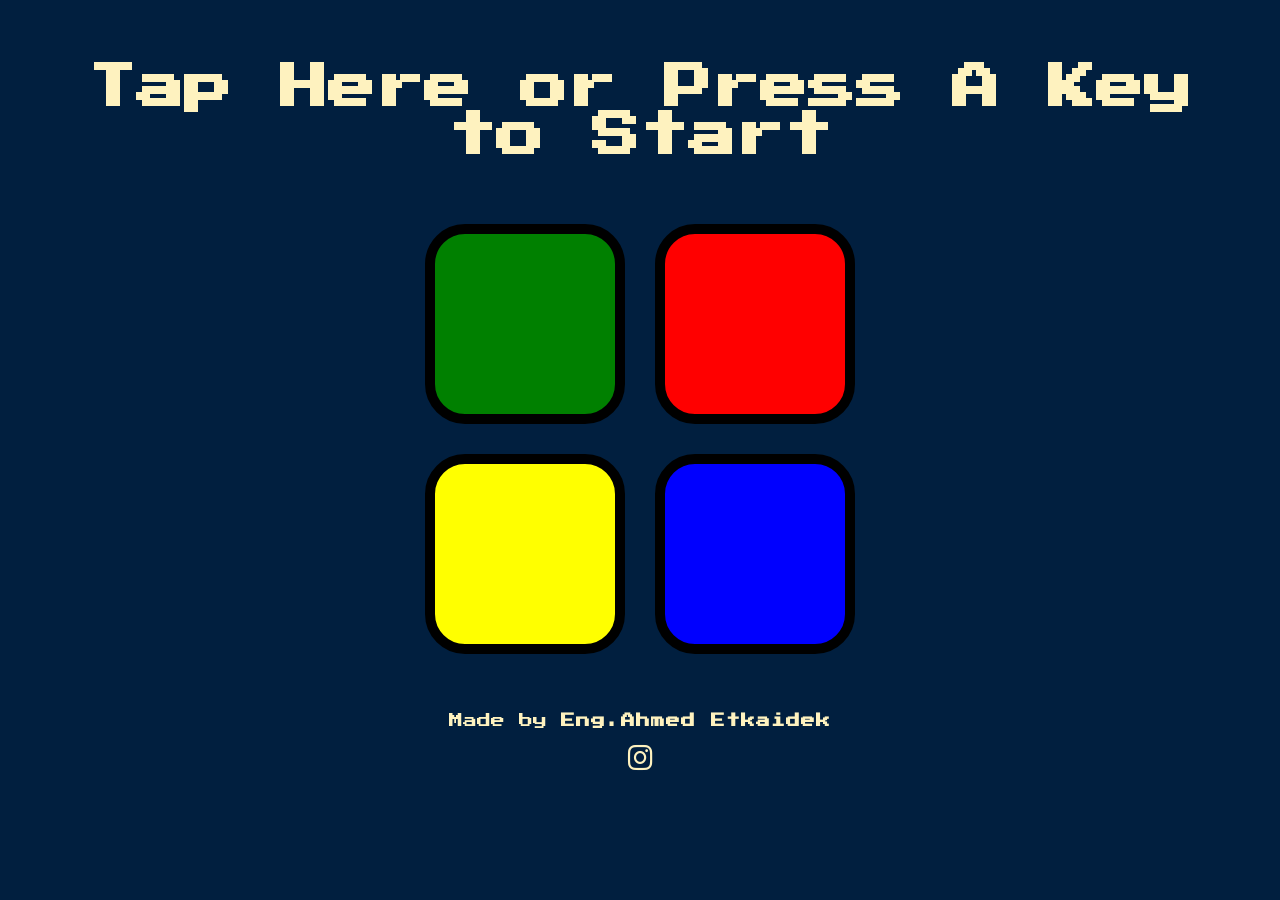
==== index.html @ 81e984a5 "Add files via upload" ====
<!DOCTYPE html>
<html lang="en" dir="ltr">

<head>
  <meta charset="utf-8">
  <title>Simon</title>
  <link rel="stylesheet" href="styles.css">
  <link href="https://fonts.googleapis.com/css?family=Press+Start+2P" rel="stylesheet">
  <link rel="stylesheet" href="https://cdnjs.cloudflare.com/ajax/libs/font-awesome/6.5.1/css/all.min.css">
</head>

<body>
  <h1 id="level-title">Tap Here or Press A Key to Start</h1>
    <div class="container">
    <div class="row">
      <div type="button" id="green" class="btn green"></div>
      <div type="button" id="red" class="btn red"></div>
    </div>

    <div class="row">
      <div type="button" id="yellow" class="btn yellow"></div>
      <div type="button" id="blue" class="btn blue"></div>
    </div>
  </div>

  <footer class="footer">
    <p>Made by <span>Eng.Ahmed Etkaidek</span></p>
    <a href="https://www.instagram.com/ahmed.etkaidek" target="_blank" rel="noopener noreferrer" class="insta" aria-label="Instagram">
      <i class="fa-brands fa-instagram"></i>
    </a>
  </footer>

  <script src="https://ajax.googleapis.com/ajax/libs/jquery/3.7.1/jquery.min.js"></script>
  <script src="index.js"></script>
</body>

</html>
---- styles.css ----
body {
  text-align: center;
  background-color: #011F3F;
  margin: 0;
}

#level-title {
  font-family: 'Press Start 2P', cursive;
  font-size: 3rem;
  margin: 5%;
  color: #FEF2BF;
  cursor: pointer;
  user-select: none;
  -webkit-tap-highlight-color: transparent;}

.container {
  display: flex;
  flex-direction: column;
  align-items: center;
  gap: 30px;
  padding: 0 15px;
  box-sizing: border-box;
}

.row {
  display: grid;
  grid-template-columns: repeat(2, minmax(0, 200px));
  gap: 30px;
  justify-content: center;
  width: 100%;
}

.btn {
  display: block;
  width: 100%;
  aspect-ratio: 1 / 1;
  box-sizing: border-box;
  border: 10px solid black;
  border-radius: 20%;
  touch-action: manipulation;
  cursor: pointer;
}

.game-over {
  background-color: red;
  opacity: 0.8;
}

.red {
  background-color: red;
}

.green {
  background-color: green;
}

.blue {
  background-color: blue;
}

.yellow {
  background-color: yellow;
}

.pressed {
  box-shadow: 0 0 20px white;
  background-color: grey;
}

.footer {
  margin-top: 40px;
  padding: 20px 10px;
  color: #FEF2BF;
  font-family: 'Press Start 2P', cursive;
  font-size: 14px;
  text-align: center;
}

.footer p {
  margin: 0 0 12px;
}

.footer span {
  font-weight: bold;
  letter-spacing: 1px;
}

.insta {
  color: #FEF2BF;
  font-size: 28px;
  text-decoration: none;
  transition: transform 0.2s, color 0.2s;
  display: inline-block;
}

.insta:hover {
  color: #E1306C;
  transform: scale(1.2);
}

/* الشاشات المتوسطة */
@media (max-width: 600px) {
  #level-title {
    font-size: 1.8rem;
    margin: 10% 5%;
  }

  .footer {
    margin-top: 25px;
    padding: 15px 10px;
    font-size: 12px;
  }

  .container {
    gap: 20px;
  }

  .row {
    grid-template-columns: repeat(2, minmax(0, 160px));
    gap: 20px;
  }

  .btn {
    border-width: 8px;
  }
}

/* الشاشات الصغيرة */
@media (max-width: 380px) {
  #level-title {
    font-size: 1.2rem;
    line-height: 1.6;
  }

  .container {
    padding: 0 20px;
    gap: 12px;
  }

  .row {
    grid-template-columns: repeat(2, minmax(0, 1fr));
    gap: 12px;
  }

  .btn {
    border-width: 6px;
  }
}
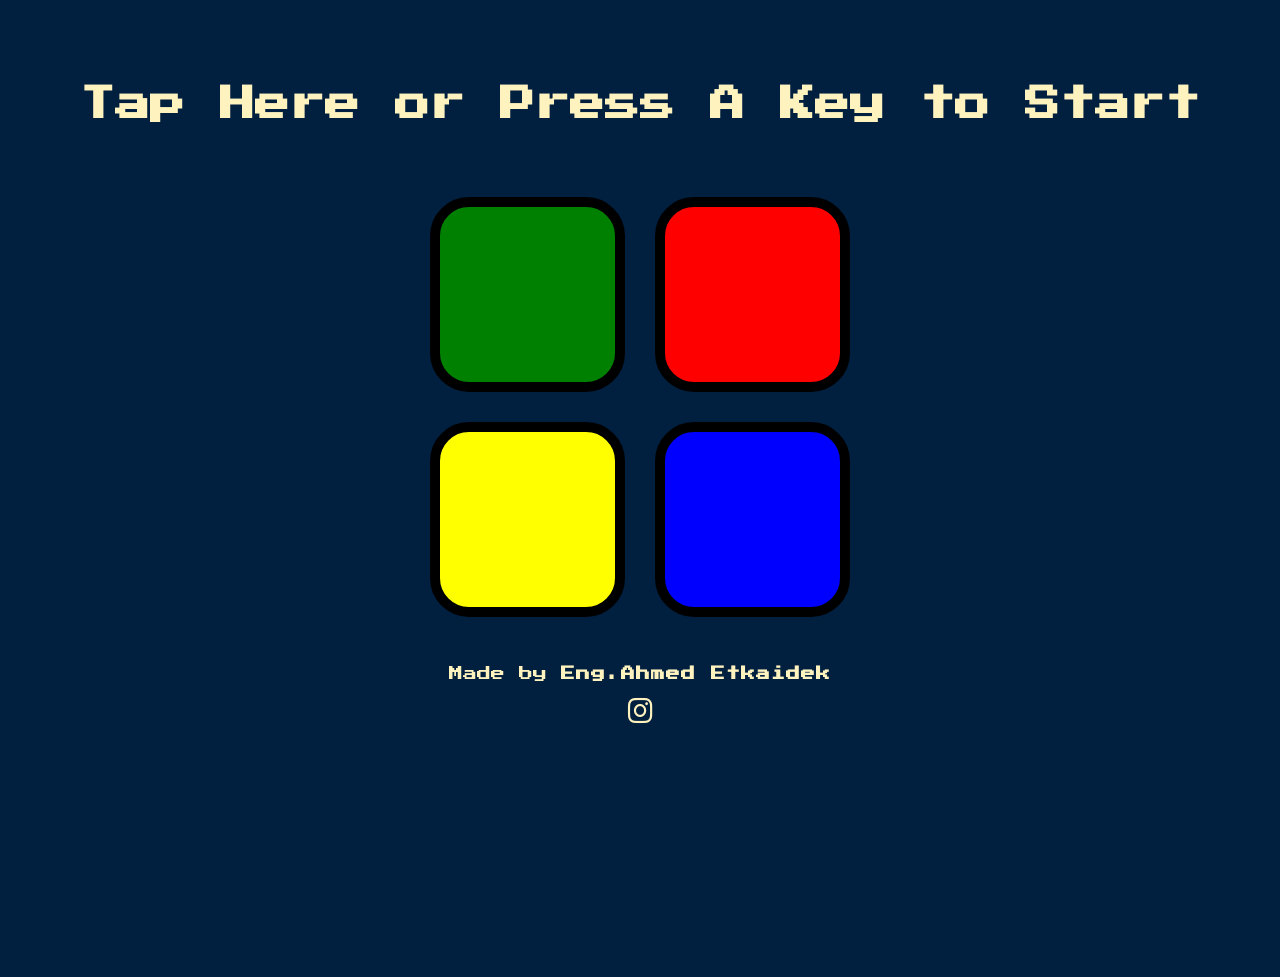
==== commit 2000fe46: "Fix duplicate viewport meta tag in index.html Removed duplicate viewport meta tag and ensured proper" ====
--- a/index.html
+++ b/index.html
@@ -3,6 +3,7 @@
 
 <head>
   <meta charset="utf-8">
+  <meta name="viewport" content="width=device-width, initial-scale=1, viewport-fit=cover">
   <title>Simon</title>
   <link rel="stylesheet" href="styles.css">
   <link href="https://fonts.googleapis.com/css?family=Press+Start+2P" rel="stylesheet">
@@ -11,7 +12,8 @@
 
 <body>
   <h1 id="level-title">Tap Here or Press A Key to Start</h1>
-    <div class="container">
+
+  <div class="container">
     <div class="row">
       <div type="button" id="green" class="btn green"></div>
       <div type="button" id="red" class="btn red"></div>
--- a/styles.css
+++ b/styles.css
@@ -2,32 +2,37 @@
   text-align: center;
   background-color: #011F3F;
   margin: 0;
+  min-height: 100vh;
+  min-height: 100dvh;
+  padding: env(safe-area-inset-top) 0 env(safe-area-inset-bottom);
+  box-sizing: border-box;
 }
 
 #level-title {
   font-family: 'Press Start 2P', cursive;
-  font-size: 3rem;
-  margin: 5%;
+  font-size: clamp(1.1rem, 5vw, 2.2rem);
+  line-height: 1.6;
+  margin: 6% 5% 5%;
   color: #FEF2BF;
   cursor: pointer;
   user-select: none;
-  -webkit-tap-highlight-color: transparent;}
+  -webkit-tap-highlight-color: transparent;
+}
 
 .container {
   display: flex;
   flex-direction: column;
   align-items: center;
-  gap: 30px;
+  gap: clamp(12px, 4vw, 30px);
   padding: 0 15px;
   box-sizing: border-box;
 }
 
 .row {
   display: grid;
-  grid-template-columns: repeat(2, minmax(0, 200px));
-  gap: 30px;
-  justify-content: center;
-  width: 100%;
+  grid-template-columns: repeat(2, minmax(0, 1fr));
+  gap: clamp(12px, 4vw, 30px);
+  width: min(92vw, 420px);
 }
 
 .btn {
@@ -35,10 +40,11 @@
   width: 100%;
   aspect-ratio: 1 / 1;
   box-sizing: border-box;
-  border: 10px solid black;
+  border: clamp(5px, 1.8vw, 10px) solid black;
   border-radius: 20%;
   touch-action: manipulation;
   cursor: pointer;
+  -webkit-tap-highlight-color: transparent;
 }
 
 .game-over {
@@ -68,7 +74,7 @@
 }
 
 .footer {
-  margin-top: 40px;
+  margin-top: 30px;
   padding: 20px 10px;
   color: #FEF2BF;
   font-family: 'Press Start 2P', cursive;
@@ -97,52 +103,3 @@
   color: #E1306C;
   transform: scale(1.2);
 }
-
-/* الشاشات المتوسطة */
-@media (max-width: 600px) {
-  #level-title {
-    font-size: 1.8rem;
-    margin: 10% 5%;
-  }
-
-  .footer {
-    margin-top: 25px;
-    padding: 15px 10px;
-    font-size: 12px;
-  }
-
-  .container {
-    gap: 20px;
-  }
-
-  .row {
-    grid-template-columns: repeat(2, minmax(0, 160px));
-    gap: 20px;
-  }
-
-  .btn {
-    border-width: 8px;
-  }
-}
-
-/* الشاشات الصغيرة */
-@media (max-width: 380px) {
-  #level-title {
-    font-size: 1.2rem;
-    line-height: 1.6;
-  }
-
-  .container {
-    padding: 0 20px;
-    gap: 12px;
-  }
-
-  .row {
-    grid-template-columns: repeat(2, minmax(0, 1fr));
-    gap: 12px;
-  }
-
-  .btn {
-    border-width: 6px;
-  }
-}
